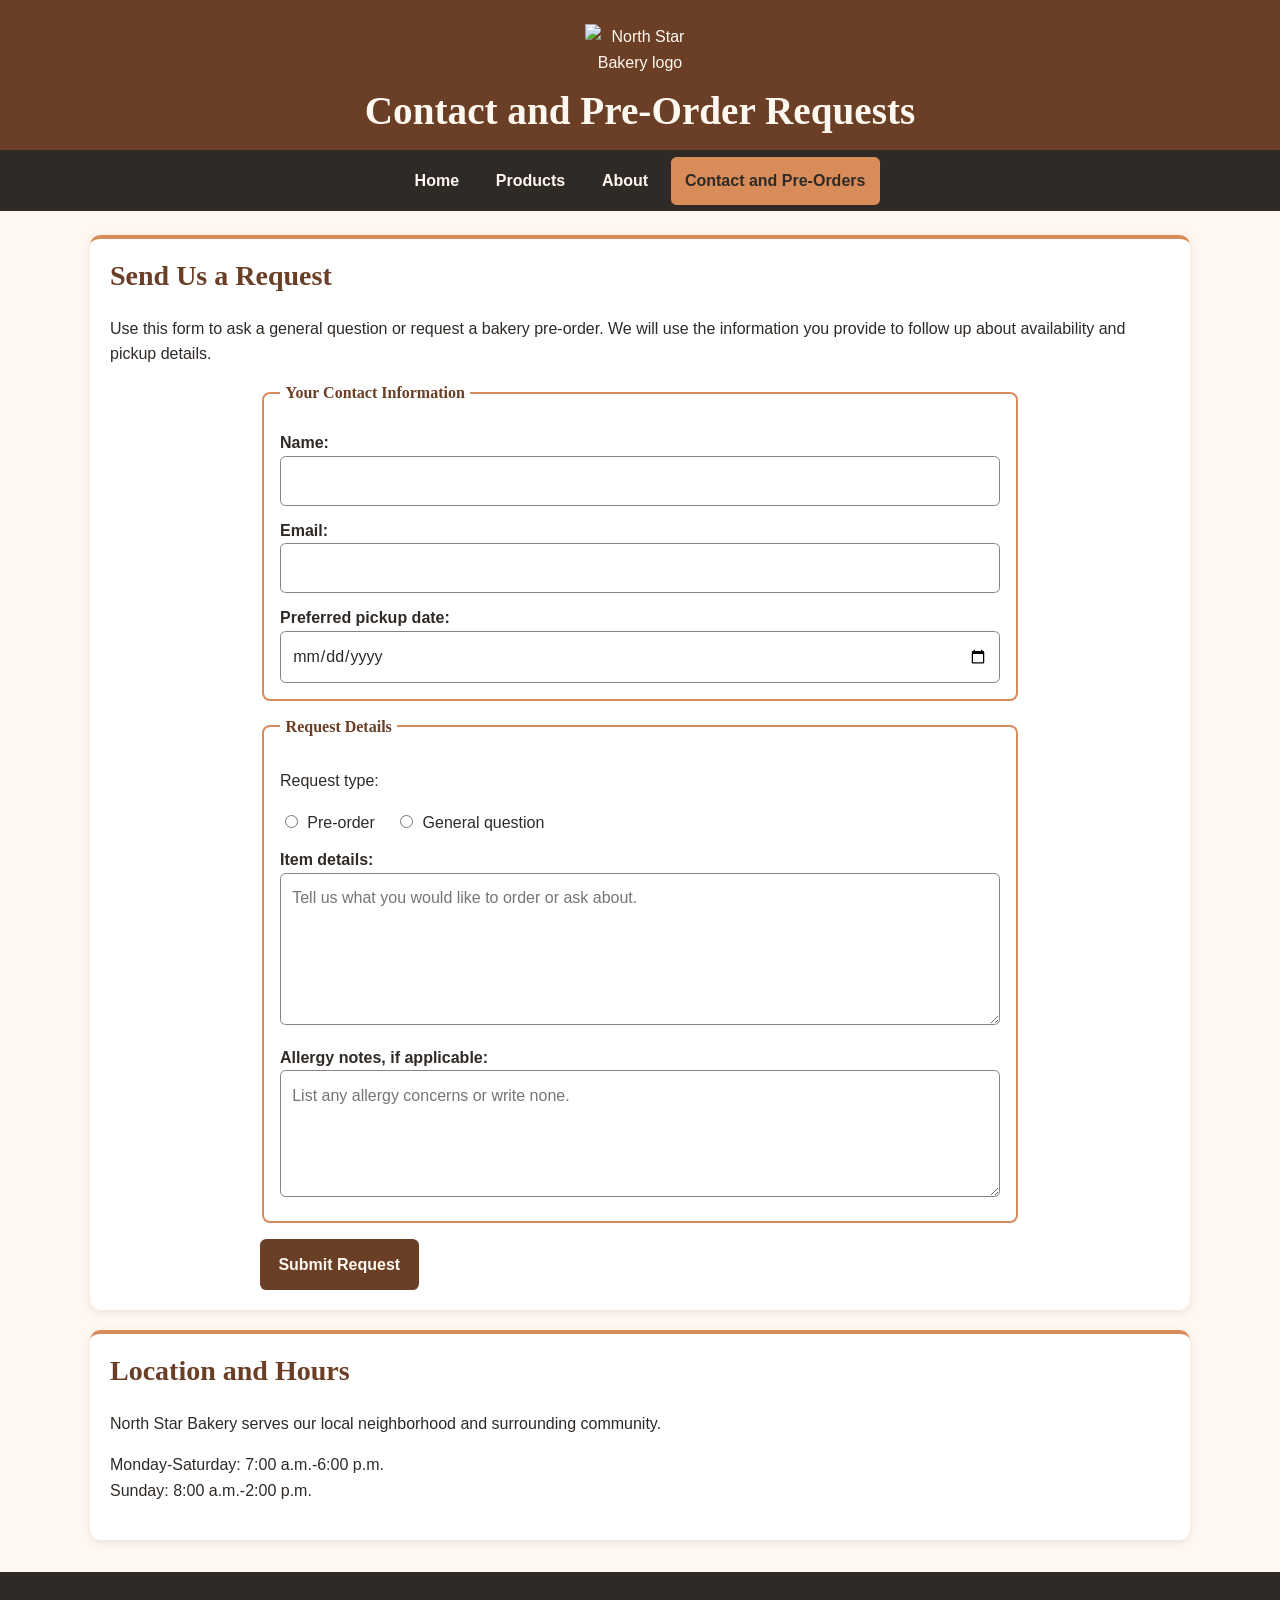
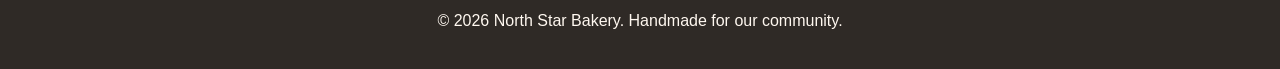
==== contact.html @ 840e1368 "Add files via upload" ====
<!DOCTYPE html>
<html lang="en">
<head>
<meta charset="UTF-8">
<meta name="viewport" content="width=device-width, initial-scale=1.0">
<title>North Star Bakery | Contact and Pre-Orders</title>
<link rel="stylesheet" href="styles.css">
</head>
<body>
<header>
<img class="logo" src="bakery-logo_c.png" alt="North Star Bakery logo">
<h1>Contact and Pre-Order Requests</h1>
<nav aria-label="Primary navigation">
<ul>
<li><a href="index.html">Home</a></li>
<li><a href="products.html">Products</a></li>
<li><a href="about.html">About</a></li>
<li><a href="contact.html" aria-current="page">Contact and Pre-Orders</a></li>
</ul>
</nav>
</header>
<main>
<div class="layout">
<section class="full-width" aria-labelledby="contact-heading">
<h2 id="contact-heading">Send Us a Request</h2>
<p>Use this form to ask a general question or request a bakery pre-order. We will use the information you provide to follow up about availability and pickup details.</p>
<form action="#" method="post">
<fieldset>
<legend>Your Contact Information</legend>
<label for="name">Name:</label>
<input type="text" id="name" name="name" required minlength="2" autocomplete="name">
<label for="email">Email:</label>
<input type="email" id="email" name="email" required autocomplete="email">
<label for="pickup-date">Preferred pickup date:</label>
<input type="date" id="pickup-date" name="pickup-date" required>
</fieldset>
<fieldset>
<legend>Request Details</legend>
<p>Request type:</p>
<input type="radio" id="preorder" name="request-type" value="pre-order" required>
<label class="radio-label" for="preorder">Pre-order</label>
<input type="radio" id="question" name="request-type" value="general-question">
<label class="radio-label" for="question">General question</label>
<label for="item-details">Item details:</label>
<textarea id="item-details" name="item-details" rows="5" required minlength="10" placeholder="Tell us what you would like to order or ask about."></textarea>
<label for="allergy-notes">Allergy notes, if applicable:</label>
<textarea id="allergy-notes" name="allergy-notes" rows="4" placeholder="List any allergy concerns or write none."></textarea>
</fieldset>
<button type="submit">Submit Request</button>
</form>
</section>
<section class="full-width" aria-labelledby="location-heading">
<h2 id="location-heading">Location and Hours</h2>
<p>North Star Bakery serves our local neighborhood and surrounding community.</p>
<p>Monday-Saturday: 7:00 a.m.-6:00 p.m.<br>Sunday: 8:00 a.m.-2:00 p.m.</p>
</section>
</div>
</main>
<footer><p>&copy; 2026 North Star Bakery. Handmade for our community.</p></footer>
</body>
</html>
---- styles.css ----
/* North Star Bakery - Touchstone 3
   Mobile-first responsive visual design */

:root {
  --cream: #FFF8F0;
  --brown: #6B3E26;
  --peach: #D88C5A;
  --charcoal: #2F2A26;
  --max-width: 1100px;
}

* { box-sizing: border-box; }

body {
  margin: 0;
  background: var(--cream);
  color: var(--charcoal);
  font-family: Arial, Helvetica, sans-serif;
  font-size: 1rem;
  line-height: 1.6;
}

img, picture, video {
  display: block;
  max-width: 100%;
  height: auto;
}

audio { width: 100%; }

header {
  background: var(--brown);
  color: var(--cream);
  padding: 1.25rem 1rem 0;
  text-align: center;
}

.logo {
  width: 110px;
  margin: 0 auto .75rem;
}

h1, h2, h3, legend {
  font-family: Georgia, "Times New Roman", serif;
  line-height: 1.2;
}

h1 { margin: .25rem 0 1rem; font-size: 2rem; }
h2 { color: var(--brown); margin-top: 0; font-size: 1.55rem; }
h3 { color: var(--brown); }

nav { margin: 0 -1rem; background: var(--charcoal); }

nav ul {
  display: flex;
  flex-direction: column;
  list-style: none;
  margin: 0;
  padding: .4rem;
  gap: .25rem;
}

nav a {
  display: block;
  padding: .7rem .9rem;
  color: var(--cream);
  text-decoration: none;
  font-weight: 700;
  border-radius: .35rem;
}

nav a:hover, nav a:focus, nav a[aria-current="page"] {
  background: var(--peach);
  color: var(--charcoal);
  outline: none;
}

main {
  width: min(92%, var(--max-width));
  margin: 1.5rem auto;
}

.layout {
  display: flex;
  flex-direction: column;
  gap: 1.25rem;
}

section, .card {
  background: #ffffff;
  padding: 1.25rem;
  border-radius: .65rem;
  border-top: .3rem solid var(--peach);
  box-shadow: 0 .15rem .55rem rgba(47, 42, 38, .10);
}

figure { margin: 0; }
figcaption { margin-top: .5rem; font-style: italic; }

.product-list { padding-left: 1.25rem; }

form { display: flex; flex-direction: column; gap: 1rem; }

fieldset {
  border: 2px solid var(--peach);
  border-radius: .5rem;
  padding: 1rem;
}

legend {
  color: var(--brown);
  font-weight: 700;
  padding: 0 .35rem;
}

label { display: block; margin-top: .75rem; font-weight: 700; }

input:not([type="radio"]), textarea {
  width: 100%;
  padding: .7rem;
  border: 1px solid #8c817a;
  border-radius: .35rem;
  font: inherit;
  background: #fff;
  color: var(--charcoal);
}

input[type="radio"] { margin-right: .3rem; }
.radio-label { display: inline; margin-right: 1rem; font-weight: 400; }

button {
  align-self: flex-start;
  border: 0;
  border-radius: .4rem;
  background: var(--brown);
  color: var(--cream);
  padding: .8rem 1.15rem;
  font: inherit;
  font-weight: 700;
  cursor: pointer;
}

button:hover, button:focus { background: var(--peach); color: var(--charcoal); }

footer {
  margin-top: 2rem;
  padding: 1.25rem;
  background: var(--charcoal);
  color: var(--cream);
  text-align: center;
}

@media (min-width: 768px) {
  header { padding-top: 1.5rem; }

  nav ul {
    flex-direction: row;
    justify-content: center;
    gap: .5rem;
  }

  .layout {
    flex-direction: row;
    flex-wrap: wrap;
    align-items: stretch;
  }

  .layout > section,
  .layout > .card {
    flex: 1 1 calc(50% - 1.25rem);
  }

  .full-width { flex-basis: 100% !important; }

  h1 { font-size: 2.45rem; }
  h2 { font-size: 1.75rem; }

  form {
    max-width: 760px;
    margin: 0 auto;
  }
}
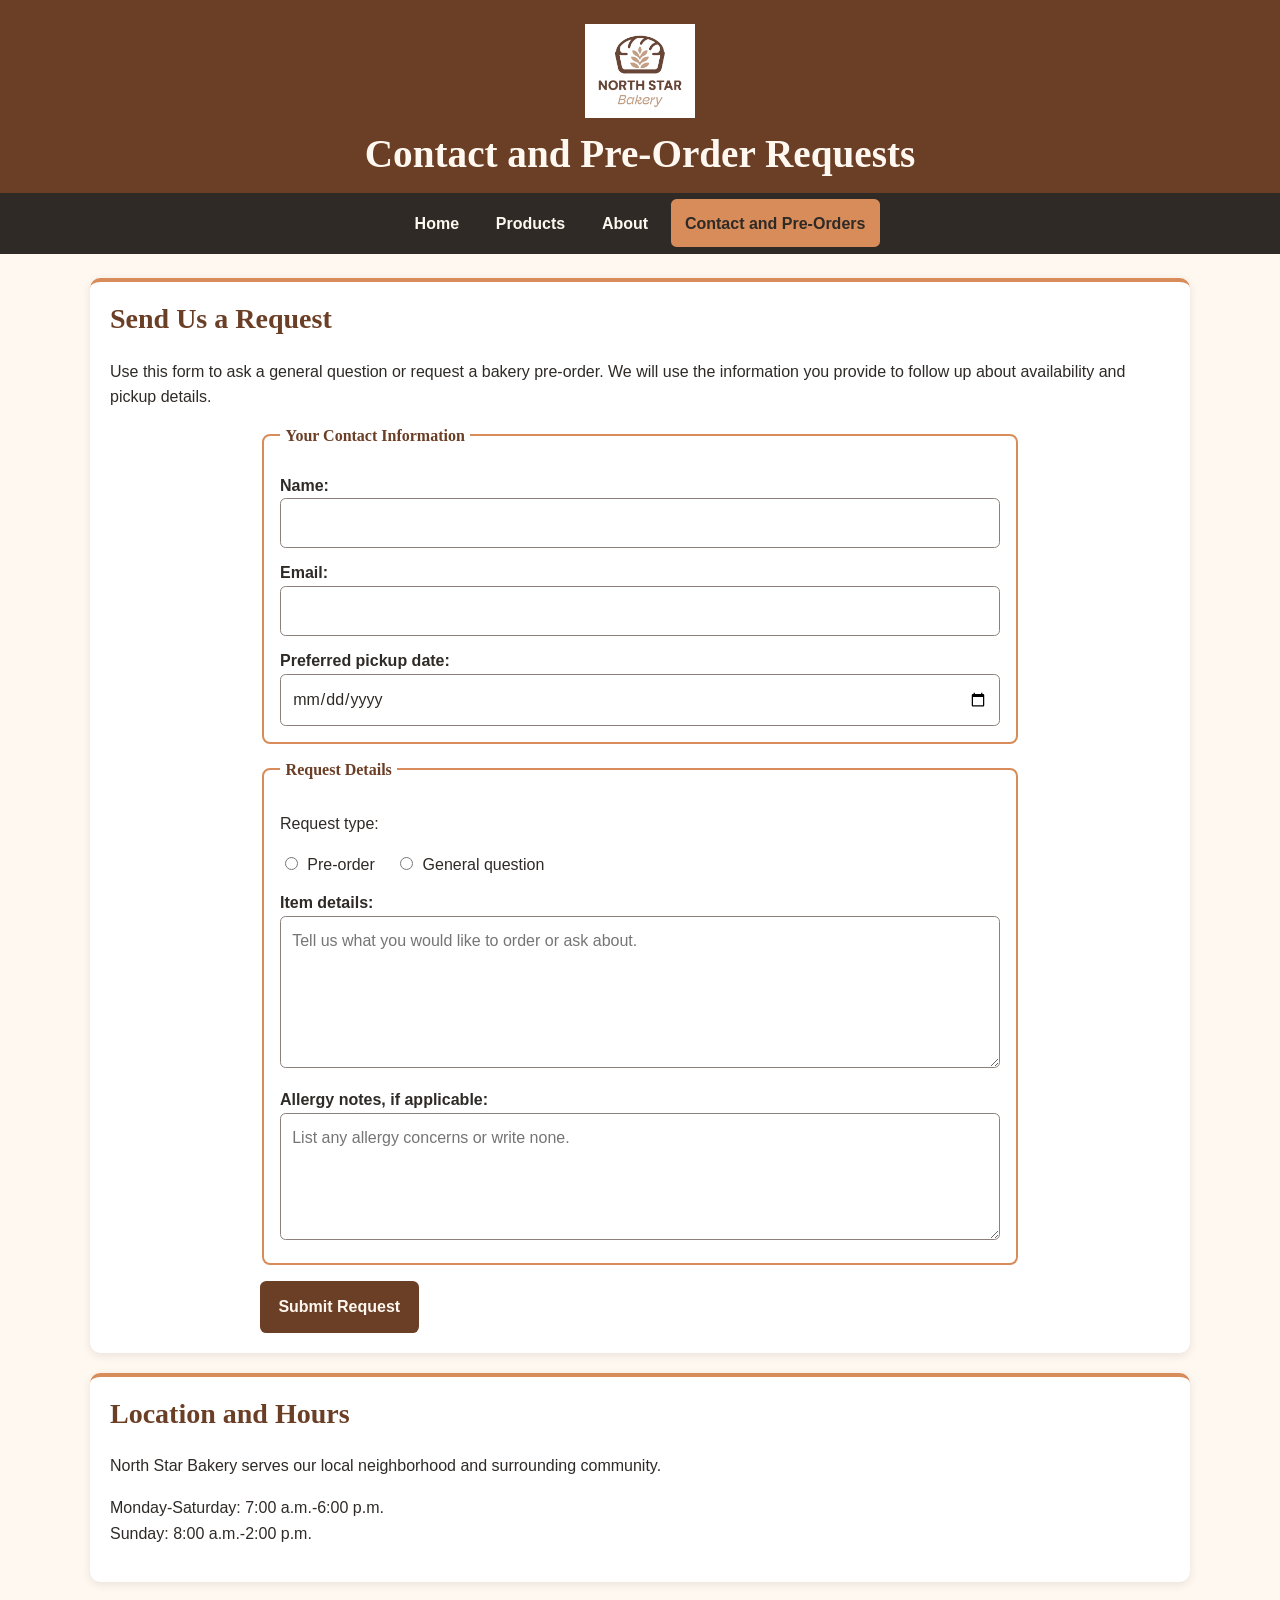
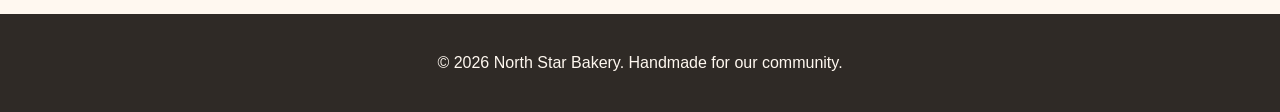
==== commit 8fe133c5: "Add form validation for Touchstone 4" ====
--- a/contact.html
+++ b/contact.html
@@ -24,13 +24,14 @@
 <section class="full-width" aria-labelledby="contact-heading">
 <h2 id="contact-heading">Send Us a Request</h2>
 <p>Use this form to ask a general question or request a bakery pre-order. We will use the information you provide to follow up about availability and pickup details.</p>
-<form action="#" method="post">
-<fieldset>
+<form id="preorder-form" action="#" method="post" novalidate><fieldset>
 <legend>Your Contact Information</legend>
 <label for="name">Name:</label>
 <input type="text" id="name" name="name" required minlength="2" autocomplete="name">
+  <span id="name-error" class="error-message" aria-live="polite"></span>
 <label for="email">Email:</label>
 <input type="email" id="email" name="email" required autocomplete="email">
+  <span id="email-error" class="error-message" aria-live="polite"></span>
 <label for="pickup-date">Preferred pickup date:</label>
 <input type="date" id="pickup-date" name="pickup-date" required>
 </fieldset>
@@ -57,5 +58,5 @@
 </div>
 </main>
 <footer><p>&copy; 2026 North Star Bakery. Handmade for our community.</p></footer>
-</body>
+<script src="script.js"></script></body>
 </html>
